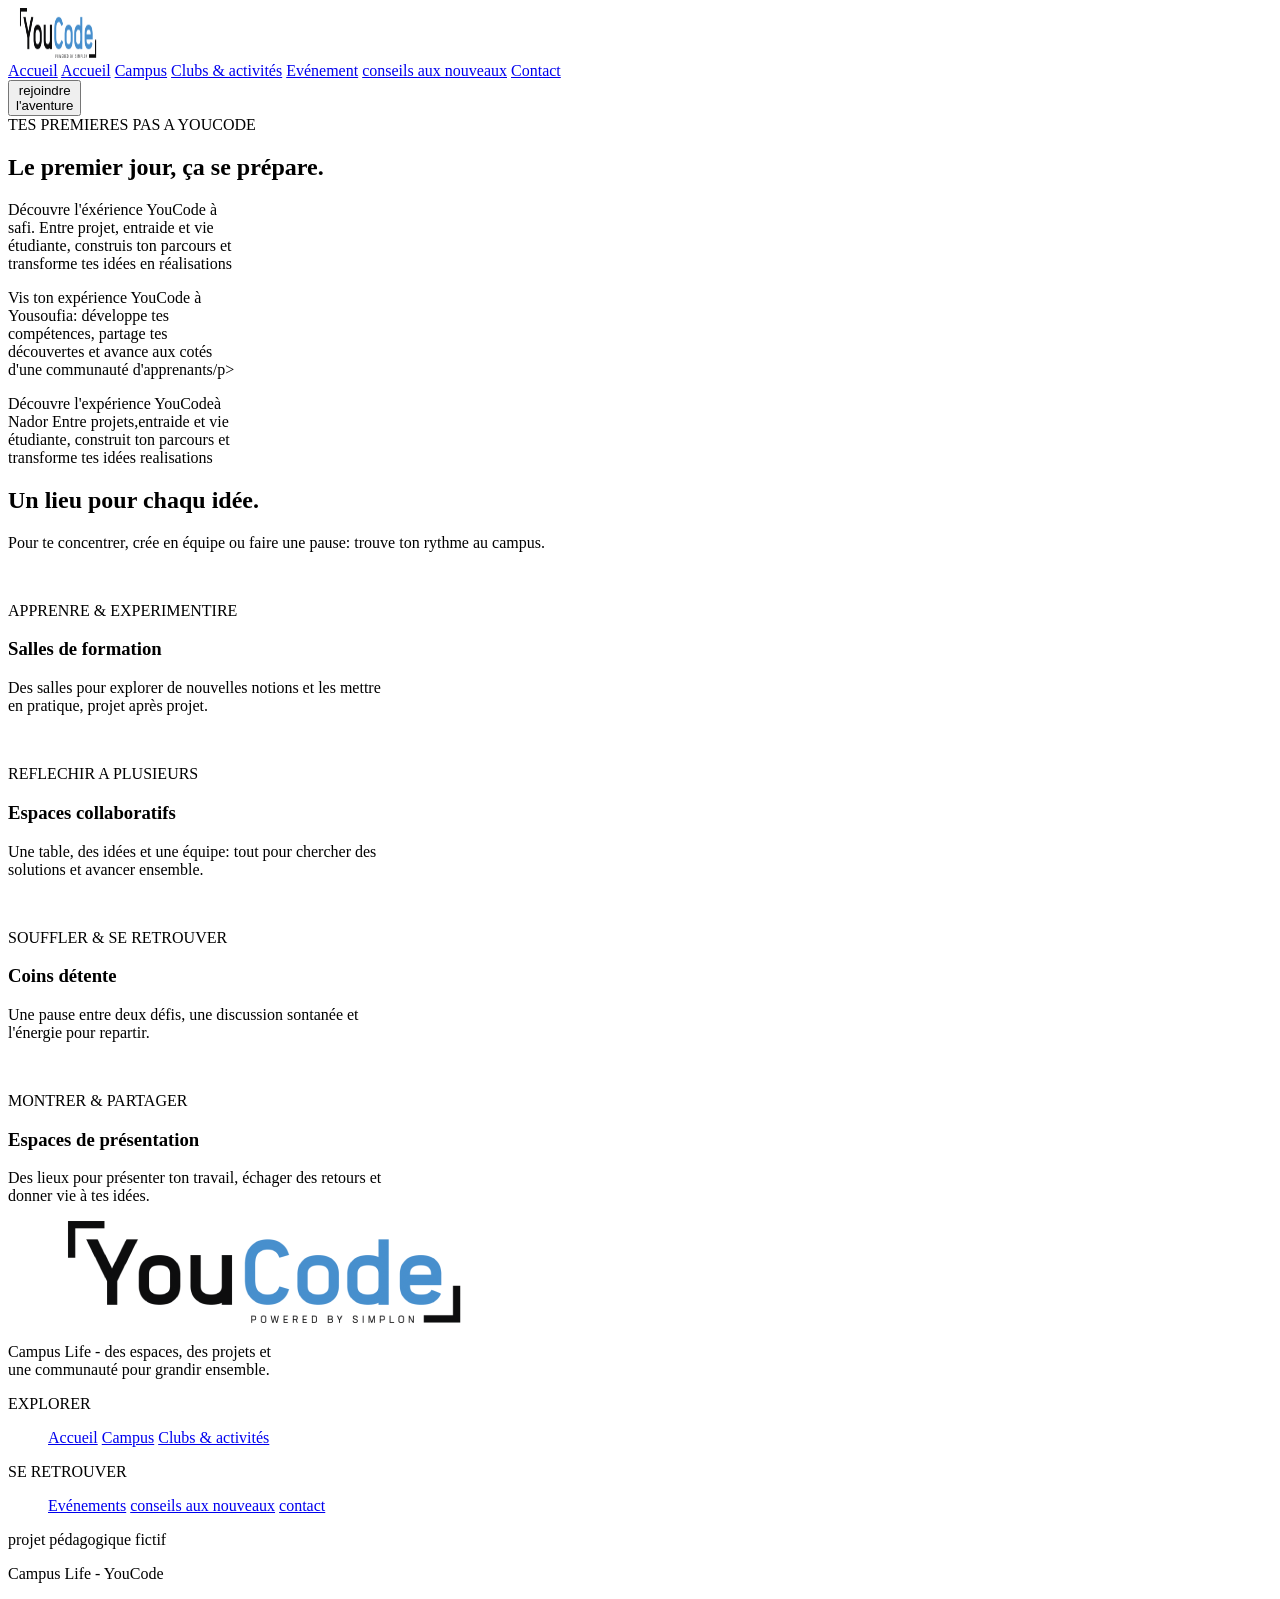
==== campus.html @ fcac9127 "les 2 prmier pages" ====
<!DOCTYPE html>
<html lang="en">

<head>
    <meta charset="UTF-8">
    <meta name="viewport" content="width=device-width, initial-scale=1.0">
    <title>Document</title>

   
</head>
<body>
    <header>
        <img src="images\youcode_logo_dark.png" alt="logo youcode" style="width: 100px ;height: 50px;">

        <nav>
            <a href="google.com">Accueil</a>
            <a href="file:///c%3A/Users/Youcode/Desktop/test/index.html">Accueil</a>
            <a href="file:///c%3A/Users/Youcode/Desktop/test/campus.html">Campus</a>
            <a href="google.com">Clubs & activités</a>
            <a href="google.com">Evénement</a>
            <a href="google.com">conseils aux nouveaux</a>
            <a href="google.com">Contact</a>
                
            
        </nav>

        <button href="file:///c%3A/Users/Youcode/Desktop/test/insciption.html">rejoindre<br>l'aventure</button>
    </header>
    <div class="soutitre">TES PREMIERES PAS A YOUCODE</div>
    <h2>Le premier jour, ça se prépare.</h2>
    <div class="campus">
        <div class="safi">
            
            <p>Découvre l'éxérience YouCode à<br>
            safi. Entre projet, entraide et vie<br>
            étudiante, construis ton parcours et<br>
            transforme tes idées en réalisations</p>
        </div>
        <div class="youssoufia">
            <p>Vis ton expérience YouCode à<br>
            Yousoufia: développe tes<br>
            compétences, partage tes <br>
            découvertes et avance aux cotés<br>
            d'une communauté d'apprenants/p>
        </div>
        <div class="nador">

            <p>Découvre l'expérience YouCodeà<br>
            Nador Entre projets,entraide et vie<br>
            étudiante, construit ton parcours et<br>
            transforme tes idées realisations</p>
        </div>
    </div>
    <div class="espace">
        <h2>Un lieu pour chaqu idée.</h2>
        <p>Pour te concentrer, crée en équipe ou faire une pause: trouve ton rythme au campus.</p>
        <article class="article1">
            <img src="">
            <p>APPRENRE & EXPERIMENTIRE</p>
            <h3>Salles de formation</h3>
            <p>Des salles pour explorer de nouvelles notions et les mettre<br>
            en pratique, projet après projet.</p>
        </article>
        <article class="article2">
            <img src="">
            <p>REFLECHIR A PLUSIEURS</p>
            <h3>Espaces collaboratifs</h3>
            <p>Une table, des idées et une équipe: tout pour chercher des<br>
                solutions et avancer ensemble.</p>
        </article>
        <article class="article3">
            <img src="">
            <p>SOUFFLER & SE RETROUVER</p>
            <h3>Coins détente</h3>
            <p>Une pause entre deux défis, une discussion sontanée et<br>
            l'énergie pour repartir.</p>
        </article>
        <article class="article4">
            <img src="">
            <p>MONTRER & PARTAGER</p>
            <h3>Espaces de présentation</h3>
            <p>Des lieux pour présenter ton travail, échager des retours et<br>
            donner vie à tes idées.</p>
        </article>

    </div>
</body>
<footer>
    <div class="footer-part1">
        <div>
            <img src="images/youcode_logo_dark.png">
            <p>Campus Life - des espaces, des projets et<br>
            une communauté pour grandir ensemble.</p>
        </div>
        <div>
            <p>EXPLORER</p>
            <ul>
                <a href="google.com">Accueil</a>
                <a href="google.com">Campus</a>
                <a href="google.com">Clubs & activités</a>
            </ul>
        </div>
        <div>
            <p>SE RETROUVER</p>
            <ul>
                <a href="google.com">Evénements</a>
                <a href="google.com">conseils aux nouveaux</a>
                <a href="google.com">contact</a>
            </ul>
        </div>
    </div>
    <div class="footer-part2">
        <p>projet pédagogique fictif</p>
        <p>Campus Life - YouCode</p>
    </div>
</footer>
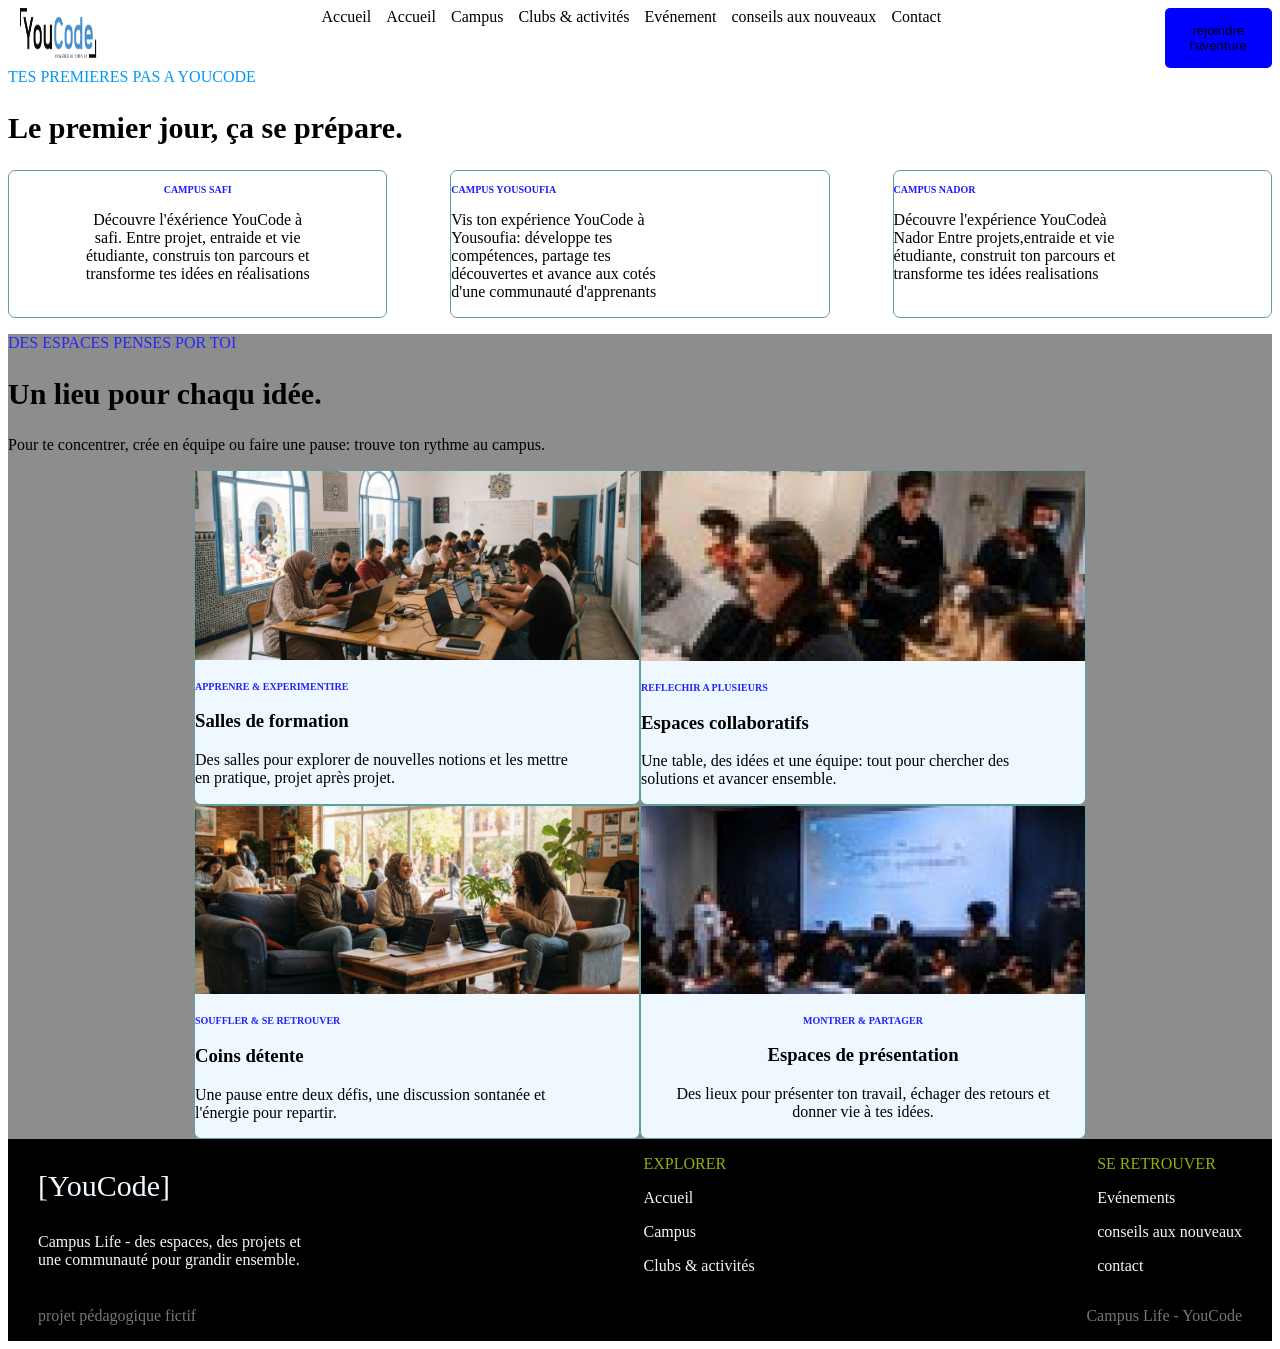
==== commit 95ab883c: "les 2 premier pages" ====
--- a/campus.html
+++ b/campus.html
@@ -6,6 +6,7 @@
     <meta name="viewport" content="width=device-width, initial-scale=1.0">
     <title>Document</title>
 
+    <link rel="stylesheet" href="css/style.css">
    
 </head>
 <body>
@@ -28,23 +29,24 @@
     </header>
     <div class="soutitre">TES PREMIERES PAS A YOUCODE</div>
     <h2>Le premier jour, ça se prépare.</h2>
-    <div class="campus">
+    <div class="campusPage2">
         <div class="safi">
-            
+            <h4>CAMPUS SAFI</h4>
             <p>Découvre l'éxérience YouCode à<br>
             safi. Entre projet, entraide et vie<br>
             étudiante, construis ton parcours et<br>
             transforme tes idées en réalisations</p>
         </div>
         <div class="youssoufia">
+            <h4>CAMPUS YOUSOUFIA</h4>
             <p>Vis ton expérience YouCode à<br>
             Yousoufia: développe tes<br>
             compétences, partage tes <br>
             découvertes et avance aux cotés<br>
-            d'une communauté d'apprenants/p>
+            d'une communauté d'apprenants</p>
         </div>
         <div class="nador">
-
+            <h4>CAMPUS NADOR</h4>
             <p>Découvre l'expérience YouCodeà<br>
             Nador Entre projets,entraide et vie<br>
             étudiante, construit ton parcours et<br>
@@ -52,61 +54,66 @@
         </div>
     </div>
     <div class="espace">
+        <p class="soutitre1">DES ESPACES PENSES POR TOI</p>
         <h2>Un lieu pour chaqu idée.</h2>
         <p>Pour te concentrer, crée en équipe ou faire une pause: trouve ton rythme au campus.</p>
-        <article class="article1">
-            <img src="">
-            <p>APPRENRE & EXPERIMENTIRE</p>
-            <h3>Salles de formation</h3>
-            <p>Des salles pour explorer de nouvelles notions et les mettre<br>
-            en pratique, projet après projet.</p>
-        </article>
-        <article class="article2">
-            <img src="">
-            <p>REFLECHIR A PLUSIEURS</p>
-            <h3>Espaces collaboratifs</h3>
-            <p>Une table, des idées et une équipe: tout pour chercher des<br>
-                solutions et avancer ensemble.</p>
-        </article>
-        <article class="article3">
-            <img src="">
-            <p>SOUFFLER & SE RETROUVER</p>
-            <h3>Coins détente</h3>
-            <p>Une pause entre deux défis, une discussion sontanée et<br>
-            l'énergie pour repartir.</p>
-        </article>
-        <article class="article4">
-            <img src="">
-            <p>MONTRER & PARTAGER</p>
-            <h3>Espaces de présentation</h3>
-            <p>Des lieux pour présenter ton travail, échager des retours et<br>
-            donner vie à tes idées.</p>
-        </article>
+        <div class="artPart1">
+            <article class="article1">
+                <img src="images/image.png">
+                <h5>APPRENRE & EXPERIMENTIRE</h5>
+                <h3>Salles de formation</h3>
+                <p>Des salles pour explorer de nouvelles notions et les mettre<br>
+                en pratique, projet après projet.</p>
+            </article>
+            <article class="article2">
+                <img src="images/image2.png">
+                <h5>REFLECHIR A PLUSIEURS</h5>
+                <h3>Espaces collaboratifs</h3>
+                <p>Une table, des idées et une équipe: tout pour chercher des<br>
+                    solutions et avancer ensemble.</p>
+            </article>
+        </div>
+        <div class="artPart2">
+            <article class="article3">
+                <img src="images/image3.png">
+                <h5>SOUFFLER & SE RETROUVER</h5>
+                <h3>Coins détente</h3>
+                <p>Une pause entre deux défis, une discussion sontanée et<br>
+                l'énergie pour repartir.</p>
+            </article>
+            <article class="article4">
+                <img src="images/image4.png">
+                <h5>MONTRER & PARTAGER</h5>
+                <h3>Espaces de présentation</h3>
+                <p>Des lieux pour présenter ton travail, échager des retours et<br>
+                donner vie à tes idées.</p>
+            </article>
+        </div>
 
     </div>
 </body>
-<footer>
-    <div class="footer-part1">
+<footer class="footerPage2">
+    <div class="footerPart1">
         <div>
-            <img src="images/youcode_logo_dark.png">
+            <p class="logo">[YouCode]</p>
             <p>Campus Life - des espaces, des projets et<br>
             une communauté pour grandir ensemble.</p>
         </div>
-        <div>
-            <p>EXPLORER</p>
-            <ul>
-                <a href="google.com">Accueil</a>
-                <a href="google.com">Campus</a>
-                <a href="google.com">Clubs & activités</a>
-            </ul>
+        <div class="footPart1">
+            <p class="exp1">EXPLORER</p>
+            <div class="fotlist">
+                <p>Accueil</p>
+                <p>Campus</p>
+                <p>Clubs & activités</p>
+            </div>
         </div>
-        <div>
-            <p>SE RETROUVER</p>
-            <ul>
-                <a href="google.com">Evénements</a>
-                <a href="google.com">conseils aux nouveaux</a>
-                <a href="google.com">contact</a>
-            </ul>
+        <div class="footPart1">
+            <p class="exp1">SE RETROUVER</p>
+            <div>
+                <p>Evénements</p>
+                <p>conseils aux nouveaux</p>
+                <p>contact</p>
+            </div>
         </div>
     </div>
     <div class="footer-part2">
--- a/css/style.css
+++ b/css/style.css
@@ -0,0 +1,400 @@
+header {
+    display: flex;
+    justify-content: space-between;
+    
+}
+
+nav {
+    display: flex;
+    gap: 15px;
+    text-decoration:none;
+    list-style: none;
+
+}
+a{
+    text-decoration: none; 
+    color: black;
+}
+a:hover{
+    color: blue;
+}
+
+button {
+    background-color: blue;
+    border-radius: 5px;
+    padding: 15px 25px;
+    margin-left: 10px;
+    border: none;
+}
+.hero{
+    padding-left: 200px;
+}
+.foto {
+    background-color: black;
+    color: aliceblue;
+    display: flex;
+    justify-content: space-between;
+}
+
+
+
+.lettre{
+    color: black;
+    display: flex;
+    gap: 1px;
+}
+.bott{
+    background-color: blue;
+    border-radius: 5px;
+    width: 180px;
+    height: 400;
+    top: 330px;
+    margin-left: 10px;
+    border: none;
+    display: flex;
+    gap: 10px;
+
+
+}
+  
+.chifre{
+    display: flex;
+    justify-content: space-between;
+}
+
+.soutitre{
+    color: rgb(2, 152, 246);
+}
+
+
+.campus{
+    display: flex;
+    justify-content: space-between;
+    background-color: rgb(250, 244, 237);
+    .section4{
+        margin-left: 50px;
+    }
+    .images{
+        flex: 1;
+        display: flex;
+        gap: 0px;
+        padding-left: 500px;
+         
+            .img1 {
+                .im1{
+                width: 200px;
+                height:200PX ;
+                transform: rotate(10deg);
+                }
+                p{
+                    border: 2ps solid black;
+                    border-radius: 5px;
+                    background-color: black;
+                    color: aliceblue;
+                    margin: 30px;
+                    margin-top: -10px;
+                    position: relative;
+                }
+            }
+            .img2 {
+                .im2{
+                width: 200px;
+                height:200PX ;
+                transform: rotate(5deg);
+                }
+                p{
+                    border: 2ps solid black;
+                    border-radius: 5px;
+                    background-color: black;
+                    color: aliceblue;
+                    margin: 30px;
+                    margin-top: -10px;
+                    position: relative;
+                }
+
+            }
+            .img3 {
+                .im3{
+                width: 200px;
+                height:200PX ;
+                transform: rotate(5deg);
+                }
+                p{
+                    border: 2ps solid black;
+                    border-radius: 5px;
+                    background-color: black;
+                    color: aliceblue;
+                    margin: 30px;
+                    margin-top: -10px;
+                    position: relative;
+                }
+
+            }
+  
+}
+   
+}
+.journey{
+    background-color: black;
+    color: aliceblue;
+    padding-left: 50px;
+    padding-right: 40px;
+    ul{
+        display: flex;
+        justify-content: space-between;
+    }
+}
+.evenement{
+    display: flex;
+    justify-content: space-between;
+    padding-left: 20px;
+    .intro{
+        background-color: rgb(43, 43, 250);
+        color: aliceblue;
+        border-radius: 7px;
+        padding: 50px;
+        .sect61{
+            color: rgb(20, 20, 254);
+            border: 2px solid rgb(249, 249, 252);
+            background-color: aliceblue;
+            border-radius: 4px;
+            padding: 5px;
+            width: 200px;
+        }
+    }
+    .carte1{
+        border: 2px solid rgb(220, 240, 245);
+        border-radius: 7px;
+        .sect62{
+            color: rgb(20, 20, 254);
+            border: 2px solid rgb(20,20,254);
+            border-radius: 4px;
+            padding: 5px;
+            width: 130px;
+        }
+    }
+    .carte2{
+        border: 2px solid rgb(220,240, 245);
+        border-radius: 7px;
+        .sect63{
+            color: rgb(20, 20, 254);
+            border: 2px solid rgb(20,20,254);
+            border-radius: 4px;
+            padding: 5px;
+            width: 130px;
+        }
+    }
+    .carte3{
+        border: 2px solid rgb(220, 240, 254);
+        border-radius: 7px;
+
+
+        .sect64{
+            color: rgb(20, 20, 254);
+            border: 2px solid rgb(20,20,254);
+            border-radius: 4px;
+            padding: 5px;
+            width: 130px;
+        }
+    }
+
+}
+.section7{
+    display: flex;
+    justify-content: space-between;
+    background-color:rgb(241, 244, 247);
+    .img-sec7{
+        width: 250px;
+        height: 180px;
+        margin-left:70px ;
+        margin-top: 15px;
+    
+    }
+    div{
+        p{
+            font-size: 25px;
+            margin-right: 300px;
+            margin-top: 40px;
+        }
+    } 
+}
+footer{
+    .footer-p1-p1{
+        display: inline-flex;
+        justify-content: space-between;
+        .footer-cam{
+        }
+
+    }
+
+}
+
+
+
+
+/* page 2 */
+
+
+ h2{
+        font-size: 30px;
+    }
+.campusPage2{
+   
+    display: flex;
+    justify-content: space-between;
+    h4{
+        font-size: 10px;
+        color: rgb(27, 27, 251);
+    }
+    .safi{
+        border: 1px solid cadetblue;
+        border-radius: 7px;
+        flex: 0.3;
+        text-align: center;
+    }
+    .youssoufia{
+        border: 1px solid cadetblue;
+        border-radius: 7px;
+        flex: 0.3;
+    }
+    .nador{
+        border: 1px solid cadetblue;
+        border-radius: 7px;
+        flex: 0.3;
+    }
+}
+.espace{
+    .soutitre1{
+        color: rgb(39, 39, 247);
+        font-size: 12;
+    }
+    h2{
+        font-size: 30px;
+    }
+    background-color: rgb(141, 141, 142);
+    .artPart1{
+        display: flex;
+        justify-content: center;
+        
+        .article1{
+            border: 1px solid cadetblue;
+            border-radius: 7px;
+            background-color: aliceblue;
+            
+            img{
+                width: 444px;
+                height: 194;
+            }
+            h5{
+                font-size: 10px;
+                color: rgb(34, 34, 249);
+            }
+        }
+        .article2{
+            border: 1px solid cadetblue;
+            border-radius: 7px;
+            background-color: aliceblue;
+            
+            img{
+                width: 444px;
+                height: 194;
+            }
+            h5{
+                font-size: 10px;
+                color: rgb(34, 34, 249);
+            }
+        }
+    }
+    .artPart2{
+        display: flex;
+        justify-content: center;
+        .article3{
+            border: 1px solid cadetblue;
+            border-radius: 7px;
+            background-color: aliceblue;
+        
+            img{
+                width: 444px;
+                height: 194;
+            }
+            h5{
+                font-size: 10px;
+                color: rgb(34, 34, 249);
+            }
+        }
+        .article4{
+            border: 1px solid cadetblue;
+            border-radius: 7px;
+            background-color: aliceblue;
+         
+            text-align: center;
+            img{
+                width: 444px;
+                height: 194;
+            }
+            h5{
+                font-size: 10px;
+                color: rgb(34, 34, 249);
+            }
+        }
+    }
+}
+
+
+.footerPage2{
+    color: aliceblue;
+    background-color: black;
+    padding-left: 30px;
+    padding-right: 30px;
+    .footerPart1{
+        display: flex;
+        justify-content: space-between;
+        .logo{
+            font-size: 30px;
+    
+        }
+        .footPart1{
+            .exp1{
+                color: rgb(152, 171, 10);
+            }
+            .fotlist{
+                display: block;
+                color: aliceblue;
+            }
+        }
+        .footPart2{
+                        p{
+                color: rgb(152, 171, 10);
+            }
+            .fotlist{
+                display: block;
+                color: aliceblue;
+            }
+        }
+    }
+    .footer-part2{
+        color: rgb(117, 118, 119);
+        display: flex;
+        justify-content: space-between;
+    }
+
+}
+
+
+
+
+
+
+
+
+
+
+
+
+
+
+
+
+
+
+
